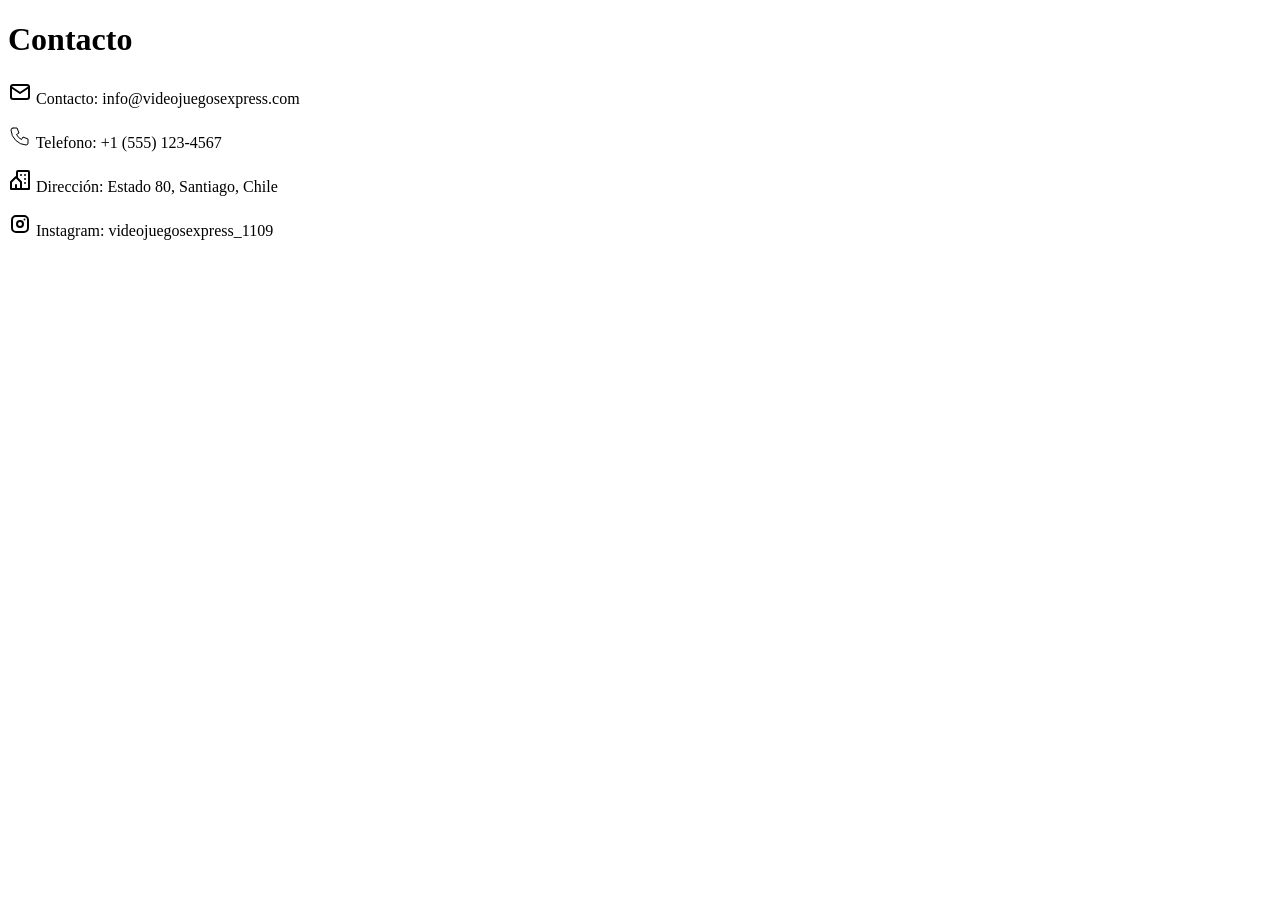
==== contacto.html @ a5ce564c "Primer commit" ====
<!DOCTYPE html>
<html lang="en">
<head>
    <meta charset="UTF-8">
    <meta name="viewport" content="width=device-width, initial-scale=1.0">
    <title>Contacto</title>
</head>
<body>
     <header>
            <h1>Contacto</h1>
        </header>
        <p> <svg xmlns="http://www.w3.org/2000/svg" width="24" height="24" viewBox="0 0 24 24" fill="none" stroke="currentColor" stroke-width="2" stroke-linecap="round" stroke-linejoin="round" class="icon icon-tabler icons-tabler-outline icon-tabler-mail"><path stroke="none" d="M0 0h24v24H0z" fill="none" /><path d="M3 7a2 2 0 0 1 2 -2h14a2 2 0 0 1 2 2v10a2 2 0 0 1 -2 2h-14a2 2 0 0 1 -2 -2v-10" /><path d="M3 7l9 6l9 -6" /></svg> Contacto: info@videojuegosexpress.com</p>
        <p> <svg xmlns="http://www.w3.org/2000/svg" width="24" height="24" viewBox="0 0 24 24" fill="none" stroke="currentColor" stroke-width="1" stroke-linecap="round" stroke-linejoin="round" class="icon icon-tabler icons-tabler-outline icon-tabler-phone"><path stroke="none" d="M0 0h24v24H0z" fill="none" /><path d="M5 4h4l2 5l-2.5 1.5a11 11 0 0 0 5 5l1.5 -2.5l5 2v4a2 2 0 0 1 -2 2a16 16 0 0 1 -15 -15a2 2 0 0 1 2 -2" /></svg> Telefono: +1 (555) 123-4567</p>
        <p> <svg xmlns="http://www.w3.org/2000/svg" width="24" height="24" viewBox="0 0 24 24" fill="none" stroke="currentColor" stroke-width="2" stroke-linecap="round" stroke-linejoin="round" class="icon icon-tabler icons-tabler-outline icon-tabler-building-community"><path stroke="none" d="M0 0h24v24H0z" fill="none" /><path d="M8 9l5 5v7h-5v-4m0 4h-5v-7l5 -5m1 1v-6a1 1 0 0 1 1 -1h10a1 1 0 0 1 1 1v17h-8" /><path d="M13 7l0 .01" /><path d="M17 7l0 .01" /><path d="M17 11l0 .01" /><path d="M17 15l0 .01" /></svg> Dirección: Estado 80, Santiago, Chile</p>
        <p> <svg xmlns="http://www.w3.org/2000/svg" width="24" height="24" viewBox="0 0 24 24" fill="none" stroke="currentColor" stroke-width="2" stroke-linecap="round" stroke-linejoin="round" class="icon icon-tabler icons-tabler-outline icon-tabler-brand-instagram"><path stroke="none" d="M0 0h24v24H0z" fill="none" /><path d="M4 8a4 4 0 0 1 4 -4h8a4 4 0 0 1 4 4v8a4 4 0 0 1 -4 4h-8a4 4 0 0 1 -4 -4l0 -8" /><path d="M9 12a3 3 0 1 0 6 0a3 3 0 0 0 -6 0" /><path d="M16.5 7.5v.01" /></svg> Instagram: videojuegosexpress_1109</p>
</body>
</html>
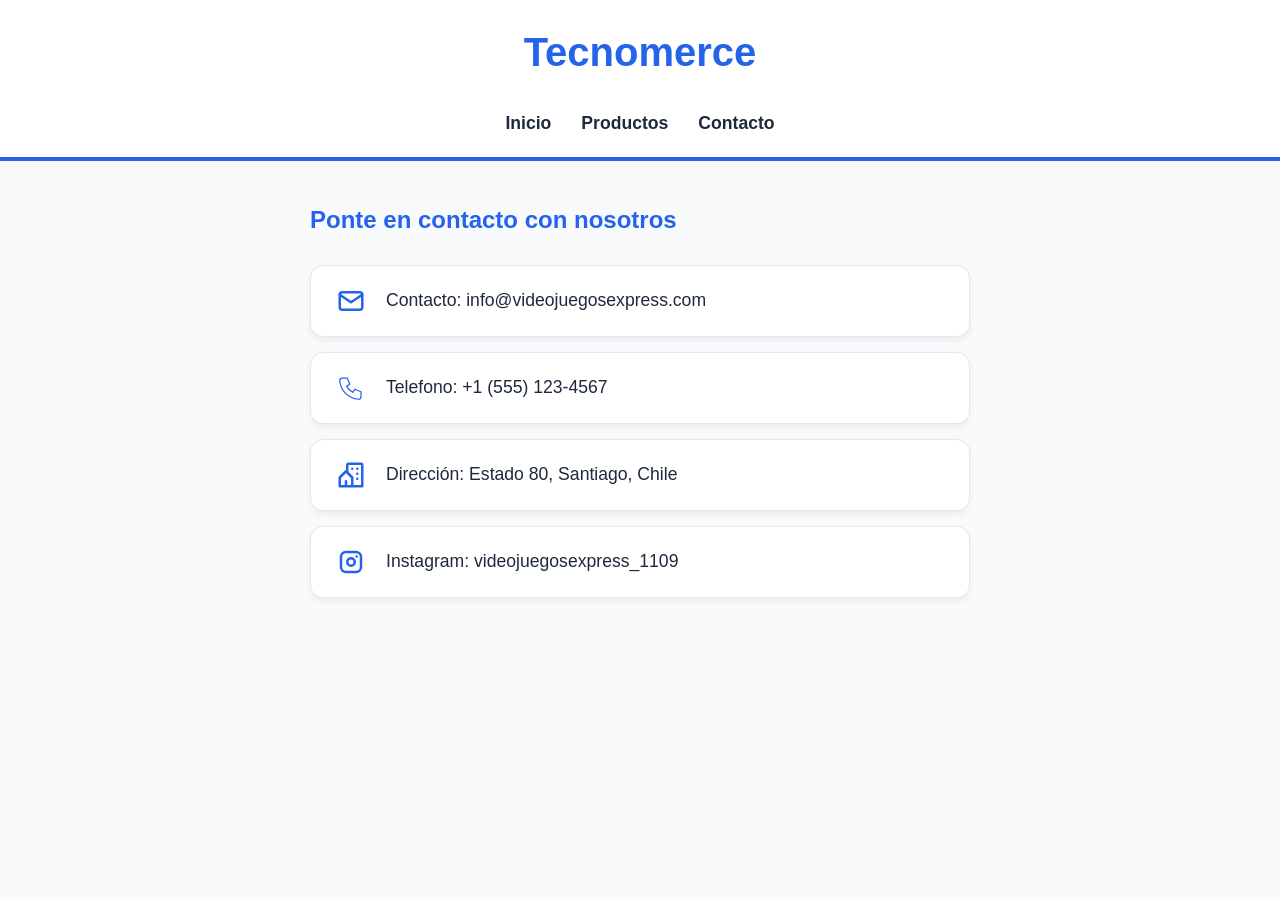
==== commit b07a029f: "Sumativa 1" ====
--- a/contacto.html
+++ b/contacto.html
@@ -1,17 +1,44 @@
 <!DOCTYPE html>
-<html lang="en">
+<html lang="es">
 <head>
     <meta charset="UTF-8">
     <meta name="viewport" content="width=device-width, initial-scale=1.0">
-    <title>Contacto</title>
+    <title>Contacto - Tecnomerce</title>
+    <!-- Importante: enlazamos el MISMO archivo CSS -->
+    <link rel="stylesheet" href="CSS/style.css">
 </head>
 <body>
-     <header>
-            <h1>Contacto</h1>
-        </header>
-        <p> <svg xmlns="http://www.w3.org/2000/svg" width="24" height="24" viewBox="0 0 24 24" fill="none" stroke="currentColor" stroke-width="2" stroke-linecap="round" stroke-linejoin="round" class="icon icon-tabler icons-tabler-outline icon-tabler-mail"><path stroke="none" d="M0 0h24v24H0z" fill="none" /><path d="M3 7a2 2 0 0 1 2 -2h14a2 2 0 0 1 2 2v10a2 2 0 0 1 -2 2h-14a2 2 0 0 1 -2 -2v-10" /><path d="M3 7l9 6l9 -6" /></svg> Contacto: info@videojuegosexpress.com</p>
-        <p> <svg xmlns="http://www.w3.org/2000/svg" width="24" height="24" viewBox="0 0 24 24" fill="none" stroke="currentColor" stroke-width="1" stroke-linecap="round" stroke-linejoin="round" class="icon icon-tabler icons-tabler-outline icon-tabler-phone"><path stroke="none" d="M0 0h24v24H0z" fill="none" /><path d="M5 4h4l2 5l-2.5 1.5a11 11 0 0 0 5 5l1.5 -2.5l5 2v4a2 2 0 0 1 -2 2a16 16 0 0 1 -15 -15a2 2 0 0 1 2 -2" /></svg> Telefono: +1 (555) 123-4567</p>
-        <p> <svg xmlns="http://www.w3.org/2000/svg" width="24" height="24" viewBox="0 0 24 24" fill="none" stroke="currentColor" stroke-width="2" stroke-linecap="round" stroke-linejoin="round" class="icon icon-tabler icons-tabler-outline icon-tabler-building-community"><path stroke="none" d="M0 0h24v24H0z" fill="none" /><path d="M8 9l5 5v7h-5v-4m0 4h-5v-7l5 -5m1 1v-6a1 1 0 0 1 1 -1h10a1 1 0 0 1 1 1v17h-8" /><path d="M13 7l0 .01" /><path d="M17 7l0 .01" /><path d="M17 11l0 .01" /><path d="M17 15l0 .01" /></svg> Dirección: Estado 80, Santiago, Chile</p>
-        <p> <svg xmlns="http://www.w3.org/2000/svg" width="24" height="24" viewBox="0 0 24 24" fill="none" stroke="currentColor" stroke-width="2" stroke-linecap="round" stroke-linejoin="round" class="icon icon-tabler icons-tabler-outline icon-tabler-brand-instagram"><path stroke="none" d="M0 0h24v24H0z" fill="none" /><path d="M4 8a4 4 0 0 1 4 -4h8a4 4 0 0 1 4 4v8a4 4 0 0 1 -4 4h-8a4 4 0 0 1 -4 -4l0 -8" /><path d="M9 12a3 3 0 1 0 6 0a3 3 0 0 0 -6 0" /><path d="M16.5 7.5v.01" /></svg> Instagram: videojuegosexpress_1109</p>
+    <header>
+        <h1>Tecnomerce</h1>
+        <nav class="menu">
+            <ul>
+                <li><a href="index.html">Inicio</a></li>
+                <li><a href="productos.html">Productos</a></li>
+                <li><a href="contacto.html">Contacto</a></li>
+            </ul>
+        </nav>
+    </header>
+
+    <main class="contenedor-contacto">
+        <h2>Ponte en contacto con nosotros</h2>
+        <div class="tarjetas-contacto">
+            <p class="tarjeta">
+                <svg xmlns="http://www.w3.org/2000/svg" width="24" height="24" viewBox="0 0 24 24" fill="none" stroke="currentColor" stroke-width="2" stroke-linecap="round" stroke-linejoin="round" class="icon icon-tabler icons-tabler-outline icon-tabler-mail"><path stroke="none" d="M0 0h24v24H0z" fill="none" /><path d="M3 7a2 2 0 0 1 2 -2h14a2 2 0 0 1 2 2v10a2 2 0 0 1 -2 2h-14a2 2 0 0 1 -2 -2v-10" /><path d="M3 7l9 6l9 -6" /></svg> 
+                Contacto: info@videojuegosexpress.com
+            </p>
+            <p class="tarjeta">
+                <svg xmlns="http://www.w3.org/2000/svg" width="24" height="24" viewBox="0 0 24 24" fill="none" stroke="currentColor" stroke-width="1" stroke-linecap="round" stroke-linejoin="round" class="icon icon-tabler icons-tabler-outline icon-tabler-phone"><path stroke="none" d="M0 0h24v24H0z" fill="none" /><path d="M5 4h4l2 5l-2.5 1.5a11 11 0 0 0 5 5l1.5 -2.5l5 2v4a2 2 0 0 1 -2 2a16 16 0 0 1 -15 -15a2 2 0 0 1 2 -2" /></svg> 
+                Telefono: +1 (555) 123-4567
+            </p>
+            <p class="tarjeta">
+                <svg xmlns="http://www.w3.org/2000/svg" width="24" height="24" viewBox="0 0 24 24" fill="none" stroke="currentColor" stroke-width="2" stroke-linecap="round" stroke-linejoin="round" class="icon icon-tabler icons-tabler-outline icon-tabler-building-community"><path stroke="none" d="M0 0h24v24H0z" fill="none" /><path d="M8 9l5 5v7h-5v-4m0 4h-5v-7l5 -5m1 1v-6a1 1 0 0 1 1 -1h10a1 1 0 0 1 1 1v17h-8" /><path d="M13 7l0 .01" /><path d="M17 7l0 .01" /><path d="M17 11l0 .01" /><path d="M17 15l0 .01" /></svg> 
+                Dirección: Estado 80, Santiago, Chile
+            </p>
+            <p class="tarjeta">
+                <svg xmlns="http://www.w3.org/2000/svg" width="24" height="24" viewBox="0 0 24 24" fill="none" stroke="currentColor" stroke-width="2" stroke-linecap="round" stroke-linejoin="round" class="icon icon-tabler icons-tabler-outline icon-tabler-brand-instagram"><path stroke="none" d="M0 0h24v24H0z" fill="none" /><path d="M4 8a4 4 0 0 1 4 -4h8a4 4 0 0 1 4 4v8a4 4 0 0 1 -4 4h-8a4 4 0 0 1 -4 -4l0 -8" /><path d="M9 12a3 3 0 1 0 6 0a3 3 0 0 0 -6 0" /><path d="M16.5 7.5v.01" /></svg> 
+                Instagram: videojuegosexpress_1109
+            </p>
+        </div>
+    </main>
 </body>
 </html>
--- a/CSS/style.css
+++ b/CSS/style.css
@@ -0,0 +1,258 @@
+/* =========================================
+1. RESET BÁSICO Y TIPOGRAFÍA
+   ========================================= */
+* {
+    box-sizing: border-box;
+    margin: 0;
+    padding: 0;
+}
+
+body {
+    background-color: #f8fafc; 
+    color: #1e293b; 
+    font-family: 'Segoe UI', Roboto, Helvetica, Arial, sans-serif;
+    line-height: 1.6;
+}
+
+/* =========================================
+   2. HEADER Y NAVEGACIÓN (FLEXBOX)
+   ========================================= */
+header {
+    background-color: #ffffff;
+    padding: 20px 40px;
+    border-bottom: 4px solid #2563eb;
+    display: flex;
+    flex-direction: column;
+    align-items: center;
+    gap: 15px; /* Espacio entre título, buscador y texto */
+    text-align: center;
+}
+
+header h1 {
+    color: #2563eb;
+    font-size: 2.5rem;
+}
+
+/* Formulario de búsqueda */
+header div span form {
+    display: flex;
+    justify-content: center;
+}
+
+header input[type="text"] {
+    padding: 10px 15px;
+    border: 2px solid #cbd5e1;
+    border-radius: 25px;
+    width: 100%;
+    max-width: 350px;
+    transition: border-color 0.3s;
+}
+
+/* Selector de estado */
+header input[type="text"]:focus {
+    border-color: #2563eb;
+    outline: none;
+}
+
+nav ul {
+    list-style-type: none;
+    display: flex;
+    justify-content: center;
+    gap: 30px; /* Separación horizontal entre links */
+    padding-top: 10px;
+}
+
+nav ul li a {
+    text-decoration: none;
+    color: #1e293b;
+    font-weight: bold;
+    font-size: 1.1rem;
+    transition: color 0.3s ease;
+}
+
+/* Selector :hover */
+nav ul li a:hover {
+    color: #2563eb;
+    text-decoration: underline;
+}
+
+/* =========================================
+   3. SECCIÓN DE PRODUCTOS (CSS GRID)
+   ========================================= */
+main {
+    padding: 40px 20px;
+    max-width: 1200px;
+    margin: 0 auto; /* Centrar el contenido principal */
+}
+
+main section > h2, 
+main section > p {
+    text-align: center;
+    margin-bottom: 15px;
+}
+
+
+/* Contenedor Grid */
+main section ul {
+    display: grid;
+    grid-template-columns: repeat(3,1fr); /* 3 columnas iguales */
+    gap: 30px; /* Espacio entre tarjetas */
+    list-style: none;
+    margin-top: 30px;
+}
+
+/* Tarjetas de producto */
+main section ul li {
+    background-color: #ffffff;
+    border: 1px solid #e2e8f0;
+    border-radius: 10px;
+    padding: 20px;
+    text-align: center;
+    box-shadow: 0 4px 6px rgba(0,0,0,0.05);
+    transition: transform 0.3s ease, box-shadow 0.3s ease;
+}
+
+/* Selector :nth-child (aplica un color de fondo distinto a tarjetas pares) */
+main section ul li:nth-child(even) {
+    background-color: #f1f5f9;
+}
+
+/* Selector :hover para las tarjetas */
+main section ul li:hover {
+    transform: translateY(-8px);
+    box-shadow: 0 10px 20px rgba(0,0,0,0.15);
+}
+
+/* Adaptar imágenes al Grid */
+main section ul li img {
+    width: 100%;
+    max-width: 250px;
+    height: auto;
+    border-radius: 8px;
+    margin-bottom: 15px;
+}
+
+/* =========================================
+   4. FOOTER (FLEXBOX)
+   ========================================= */
+footer {
+    background-color: #0f172a;
+    color: #cbd5e1;
+    padding: 40px 20px;
+    display: flex;
+    flex-wrap: wrap; /* Permite que los elementos bajen si no hay espacio */
+    justify-content: space-around;
+    align-items: center;
+    gap: 20px;
+}
+
+#titulo-footer {
+    color: #ffffff;
+    width: 100%;
+    text-align: center;
+    margin-bottom: 20px;
+}
+
+footer p {
+    display: flex;
+    align-items: center;
+    gap: 8px; /* Espacio entre el icono SVG y el texto */
+    font-size: 0.9rem;
+}
+
+footer svg {
+    stroke: #94a3b8; /* Darle color gris a los íconos */
+}
+
+/* =========================================
+    5. MEDIA QUERIES (RESPONSIVE DESIGN)
+   ========================================= */
+
+/* Para Tablets y pantallas medianas */
+@media (max-width: 900px) {
+    main section ul {
+        grid-template-columns: repeat(2, 1fr); /* Pasa a 2 columnas */
+    }
+}
+
+/* Para Dispositivos Móviles */
+@media (max-width: 600px) {
+    header {
+        padding: 15px;
+    }
+    
+    nav ul {
+        flex-direction: column; /* Apila los links de navegación */
+        gap: 15px;
+    }
+
+    main section ul {
+        grid-template-columns: 1fr; /* Pasa a 1 sola columna */
+    }
+
+    footer {
+        flex-direction: column; /* Apila la información de contacto */
+        text-align: center;
+    }
+}
+
+/* =========================================
+6. ESTILOS (PÁGINA DE CONTACTO)
+   ========================================= */
+
+.contenedor-contacto {
+    max-width: 700px;
+}
+
+.contenedor-contacto h2 {
+    color: #2563eb;
+    margin-bottom: 10px;
+}
+
+/* Usamos Flexbox para apilar las tarjetas con una separación uniforme */
+.tarjetas-contacto {
+    display: flex;
+    flex-direction: column;
+    gap: 15px;
+    margin-top: 25px;
+}
+
+/* Estilo para cada tarjeta individual */
+.tarjeta {
+    display: flex;
+    align-items: center; /* Alinea el ícono y el texto verticalmente */
+    gap: 20px; /* Separación entre el ícono y el texto */
+    background-color: #ffffff;
+    padding: 20px 25px;
+    border: 1px solid #e2e8f0;
+    border-radius: 13px;
+    box-shadow: 0 4px 6px rgba(0,0,0,0.05);
+    font-size: 1.1rem;
+    font-weight: 500;
+    transition: all 0.3s ease; /* Transición suave para el efecto hover */
+}
+
+/* Selector :hover - Mueve la tarjeta hacia la derecha al pasar el ratón */
+.tarjeta:hover {
+    transform: translateX(10px); 
+    box-shadow: 0 8px 15px rgba(0,0,0,0.1);
+    border-color: #2563eb; /* Borde azul al interactuar */
+}
+
+/* Le damos el color azul de tu marca a los íconos SVG y los hacemos un poco más grandes */
+.tarjeta svg {
+    stroke: #2563eb; 
+    flex-shrink: 0;
+    width: 30px;
+    height: 30px;
+}
+
+/* =========================================
+7. ESTILOS DE PRECIO (PRODUCTOS)
+   ========================================= */
+.precio {
+    font-size: 1.3rem;
+    font-weight: bold;
+    color: #2563eb; /* El mismo azul de tu marca */
+    margin-top: 10px;
+}
